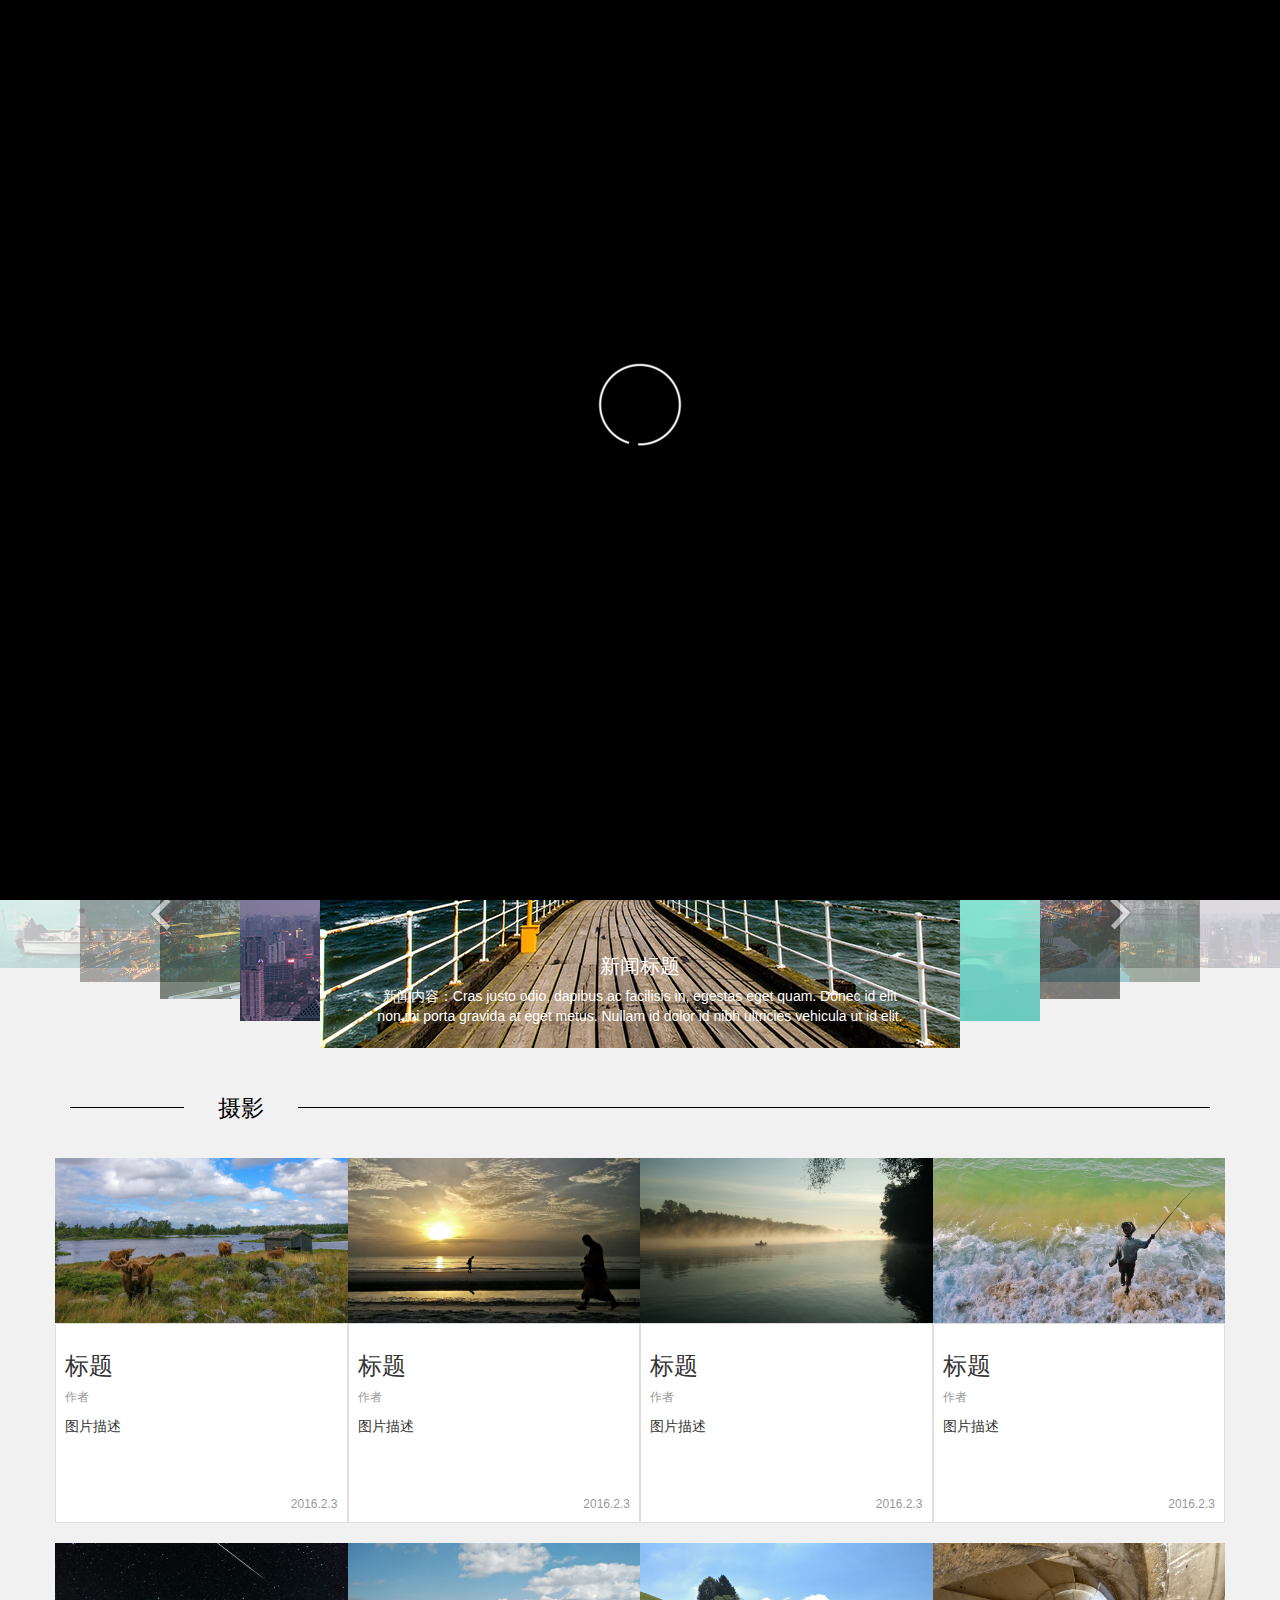
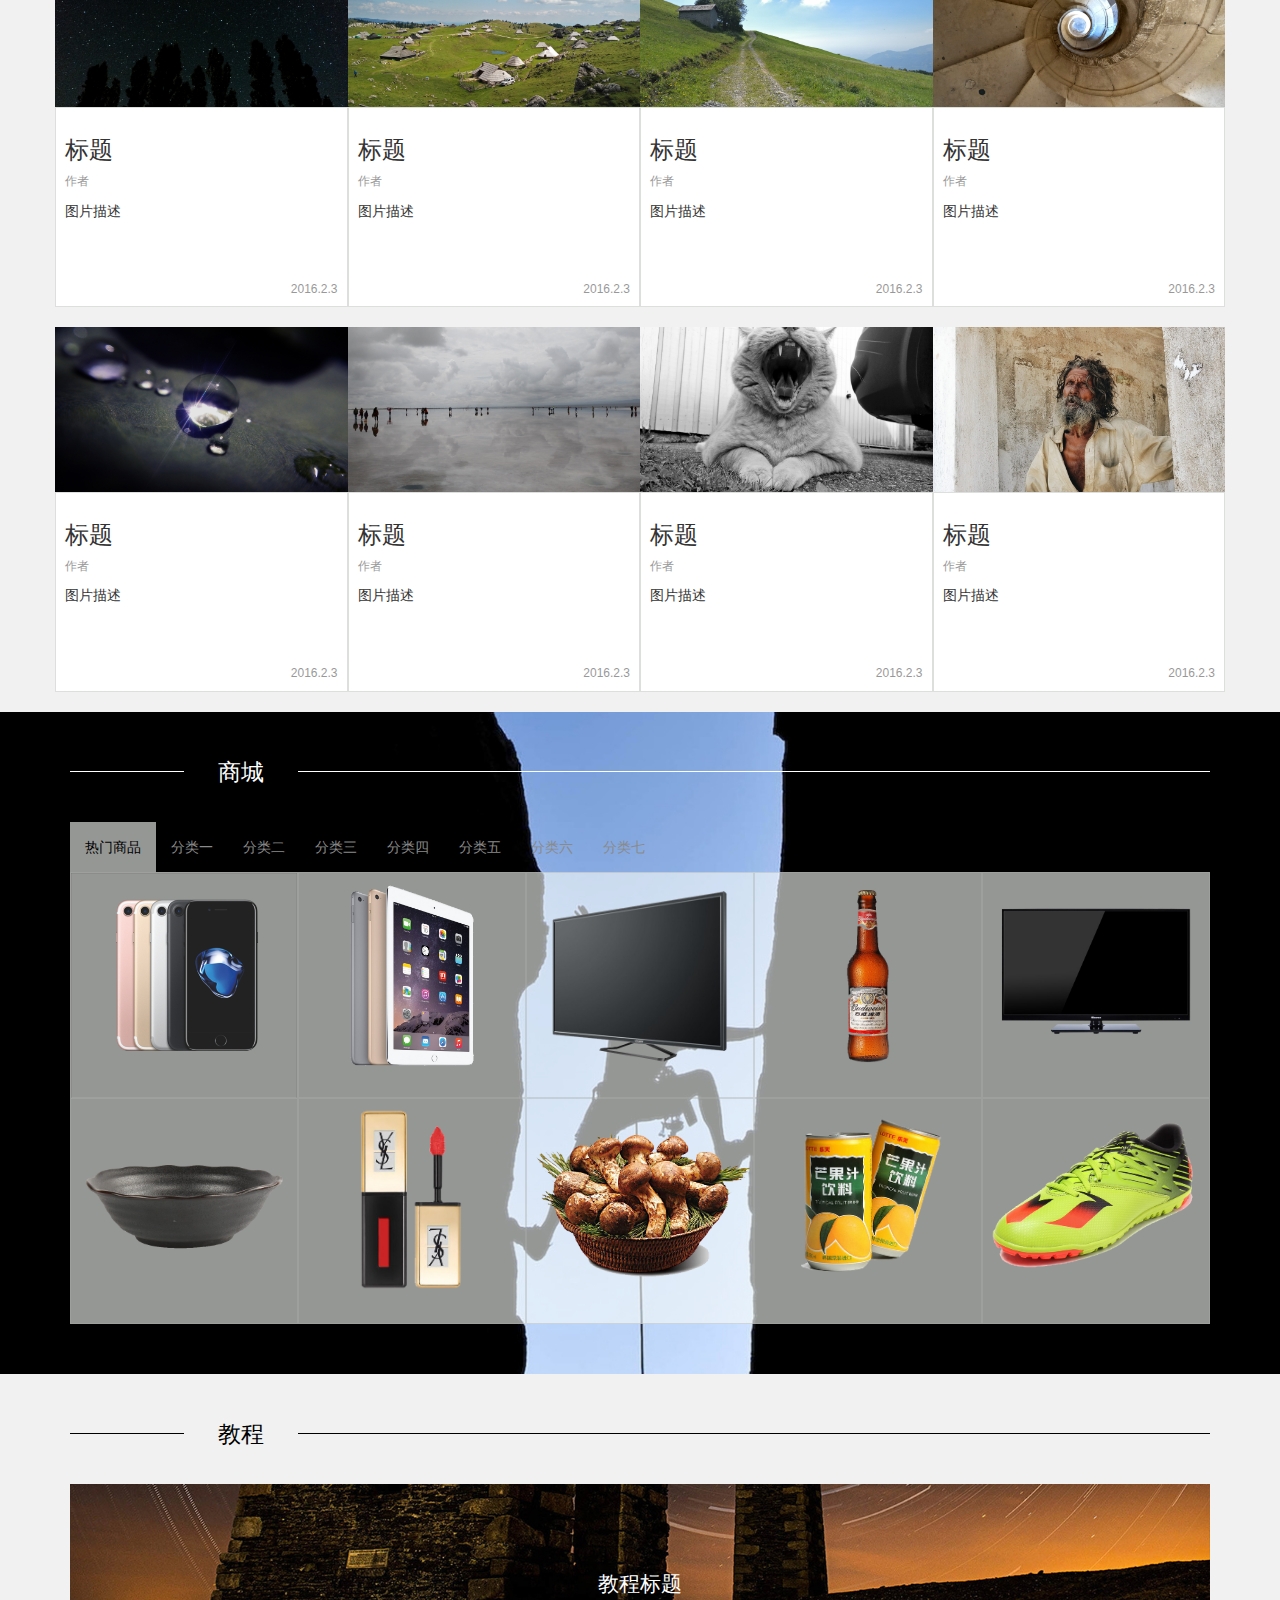
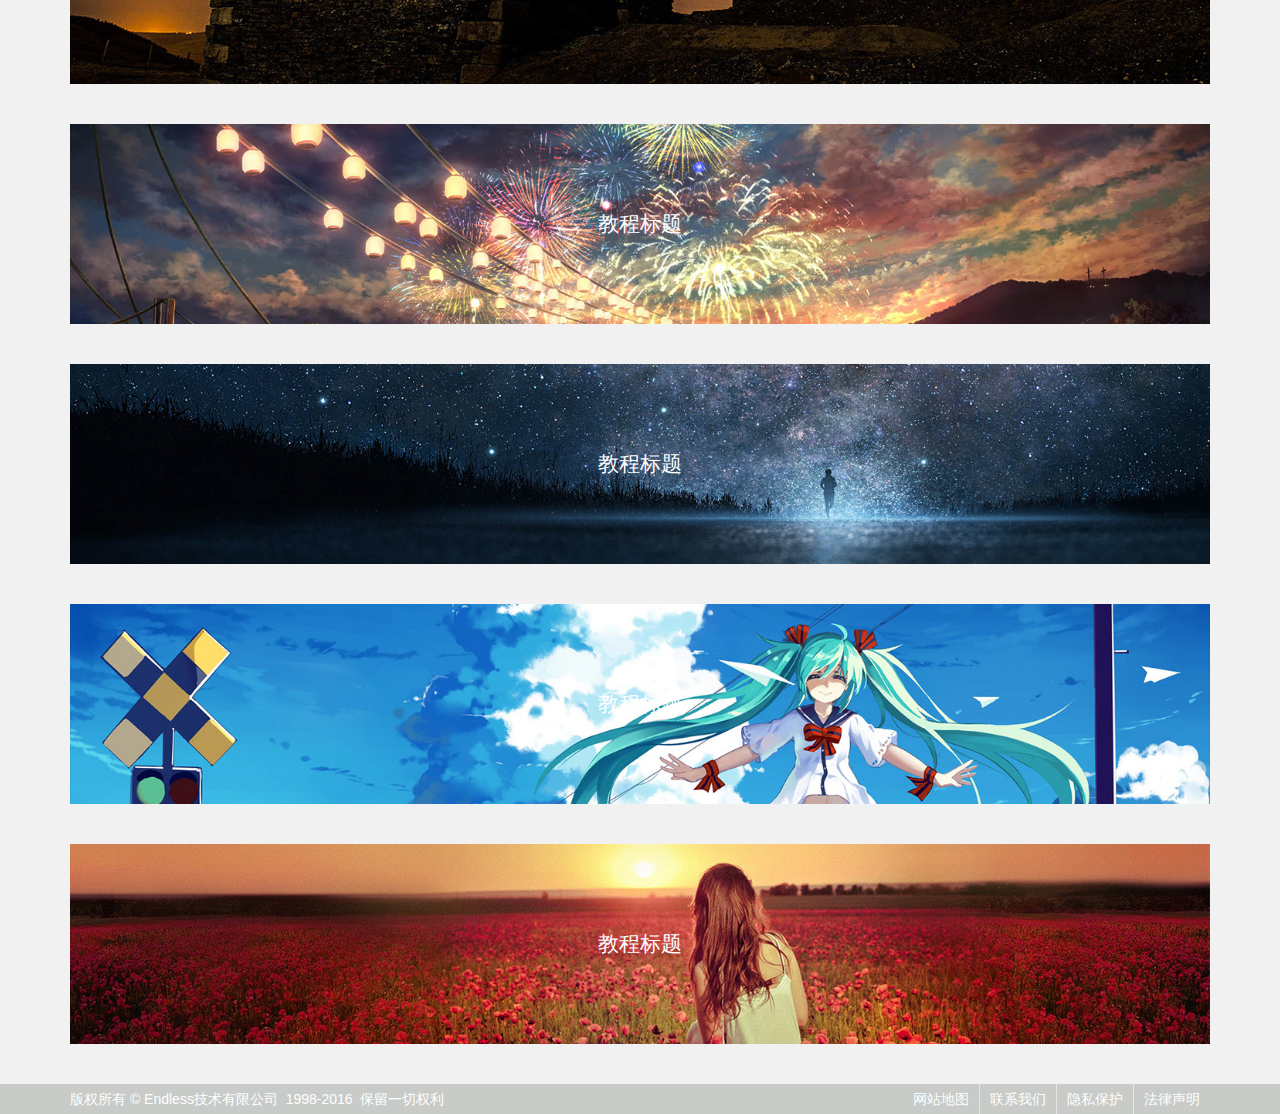
==== index.html @ 7df39880 "FirstTest" ====
<!DOCTYPE html>
<html lang="en">
<head>
    <meta charset="UTF-8">
    <title>Title</title>
    <link rel="stylesheet" href="CSS/bootstrap.css">
    <link rel="stylesheet" href="CSS/style.css">
    <link rel="stylesheet" href="CSS/jquery.lightbox-0.5.css">
    <script src="JS/jquery-3.1.0.min.js"></script>
    <script src="JS/bootstrap.min.js"></script>
    <script src="JS/style.js"></script>
    <script src="JS/Carousel.js"></script>
    <script src="JS/jquery.lightbox-0.5.min.js"></script>
</head>
<body>
<div class="loader">
    <div class="loader-content">
        <img src=images/11.gif alt="Loader" class="loader-loader" />
    </div>
</div>
<section id="header">
   <header>
       <div class="container">
           <div class="row clearfix">
               <div class="col-md-6 column" id="header-l">
                  <p>欢迎来到Endless</p>
                  <p>请</p>
                  <p><a href="#">登陆</a></p>
                  <p><a href="#">注册</a></p>
               </div>
               <div class="col-md-6 column" id="header-r">
                   <p><a href="#">退出</a></p>
                   <p><a href="#">用户名</a></p>
                   <div id="head-pic"><a href="#" ><img alt="" src="images/touxiang.jpg.png" /></a></div>
               </div>
           </div>
       </div>
   </header>
</section>
<section id="nav-main">
    <div class="container">
        <div class="row clearfix">
            <div class="col-md-2 column" id="nav-l">
                <a href="#"><h2>Endless</h2></a>
            </div>
            <div class="col-md-10 column" id="nav-r">
                <ul>
                  <!--  <li><a href="#">首页&lt;!&ndash;<span><i class="glyphicon glyphicon-home"></i></span>&ndash;&gt;</a> </li>
                    &lt;!&ndash; <li>|</li>&ndash;&gt;
                    <li><a href="news.html">资讯&lt;!&ndash;<span><i class="glyphicon glyphicon-cloud"></i></span>&ndash;&gt;</a> </li>
                    &lt;!&ndash;<li>|</li>&ndash;&gt;
                    <li><a href="shop.html">装备&lt;!&ndash;<span><i class="glyphicon glyphicon-shopping-cart"></i></span>&ndash;&gt;</a> </li>
                    &lt;!&ndash; <li>|</li>&ndash;&gt;
                    <li><a href="photo.html">摄影&lt;!&ndash;<span><i class="glyphicon glyphicon-camera"></i></span>&ndash;&gt;</a> </li>
                    &lt;!&ndash;<li>|</li>&ndash;&gt;
                    <li><a href="#">位置&lt;!&ndash;<span><i class="glyphicon glyphicon-globe"></i></span>&ndash;&gt;</a> </li>
                    &lt;!&ndash;<li>|</li>&ndash;&gt;
                    <li><a href="tutorial.html">教程&lt;!&ndash;<span><i class="glyphicon glyphicon-book"></i></span>&ndash;&gt;</a> </li>
                    &lt;!&ndash;<li>|</li>&ndash;&gt;
                    <li><a href="#">攻略&lt;!&ndash;<span><i class="glyphicon glyphicon-file"></i></span>&ndash;&gt;</a> </li>
                    &lt;!&ndash; <li>|</li>&ndash;&gt;
                    <li><a href="#">社区&lt;!&ndash;<span><i class="glyphicon glyphicon-comment"></i></span>&ndash;&gt;</a> </li>
                    <li><a href="#">社区&lt;!&ndash;<span><i class="glyphicon glyphicon-comment"></i></span>&ndash;&gt;</a> </li>-->
                </ul>
            </div>
        </div>
    </div>
</section>
<section id="pic">
    <div class="carousel slide" id="carousel-448951">
        <ol class="carousel-indicators">
            <li class="active" data-slide-to="0" data-target="#carousel-448951">
            </li>
            <li data-slide-to="1" data-target="#carousel-448951">
            </li>
            <li data-slide-to="2" data-target="#carousel-448951">
            </li>
            <li data-slide-to="3" data-target="#carousel-448951">
            </li>
        </ol>
        <div class="carousel-inner">
            <div class="item active">
                <img alt="" src="images/1.jpg" />
            </div>
            <div class="item">
                <img alt="" src="images/2.jpg" />
            </div>
            <div class="item">
                <img alt="" src="images/3.jpg" />

            </div>
            <div class="item">
                <img alt="" src="images/4.jpg" />
            </div>
        </div> <a class="left carousel-control" href="#carousel-448951" data-slide="prev"><span class="glyphicon glyphicon-chevron-left"></span></a> <a class="right carousel-control" href="#carousel-448951" data-slide="next"><span class="glyphicon glyphicon-chevron-right"></span></a>
    </div>
</section>
<section id="news">
    <div class="container">
        <div class="row clearfix">
            <div class="col-md-12 column">
                <div class="title-main-name">
                    <div class="title-main-name-l"></div>
                    <div class="title-main-name-c">
                        <a href="#"> <p>新闻</p></a>
                    </div>
                    <div class="title-main-name-r"></div>
                </div>
            </div>
        </div>
    </div>
    <div class="J_Poster poster-main"   data-setting='{

                                                                                    "height":270,
                                                                                    "posterWidth":640,
                                                                                    "posterHeight":270,
                                                                                    "scale":0.8,
                                                                                    "verticalAlign":"middle",
                                                                                    "speed":1000,
                                                                                    "autoPlay":false,
                                                                                    "delay":2000
																					}'>
        <div class="poster-btn poster-prev-btn"></div>
        <ul class="poster-list" style="list-style: none">
            <li class="poster-item"><a href="#"><img src="images/news1.jpg" width="100%" height="100%"></a><div class="news-message"><div class="title"><p class="p-title">新闻标题</p></div><div class="area"><p>新闻内容：Cras justo odio, dapibus ac facilisis in, egestas eget quam. Donec id elit non mi porta gravida at eget metus. Nullam id dolor id nibh ultricies vehicula ut id elit.</p></div></div></li>
            <li class="poster-item"><a href="#"><img src="images/news2.jpg" width="100%" height="100%"></a><div class="news-message"><div class="title"><p class="p-title">新闻标题</p></div><div class="area"><p>新闻内容：Cras justo odio, dapibus ac facilisis in, egestas eget quam. Donec id elit non mi porta gravida at eget metus. Nullam id dolor id nibh ultricies vehicula ut id elit.</p></div></div></li>
            <li class="poster-item"><a href="#"><img src="images/news3.jpg" width="100%" height="100%"></a><div class="news-message"><div class="title"><p class="p-title">新闻标题</p></div><div class="area"><p>新闻内容：Cras justo odio, dapibus ac facilisis in, egestas eget quam. Donec id elit non mi porta gravida at eget metus. Nullam id dolor id nibh ultricies vehicula ut id elit.</p></div></div></li>
            <li class="poster-item"><a href="#"><img src="images/news4.jpg" width="100%" height="100%"></a><div class="news-message"><div class="title"><p class="p-title">新闻标题</p></div><div class="area"><p>新闻内容：Cras justo odio, dapibus ac facilisis in, egestas eget quam. Donec id elit non mi porta gravida at eget metus. Nullam id dolor id nibh ultricies vehicula ut id elit.</p></div></div></li>
            <li class="poster-item"><a href="#"><img src="images/news5.jpg" width="100%" height="100%"></a><div class="news-message"><div class="title"><p class="p-title">新闻标题</p></div><div class="area"><p>新闻内容：Cras justo odio, dapibus ac facilisis in, egestas eget quam. Donec id elit non mi porta gravida at eget metus. Nullam id dolor id nibh ultricies vehicula ut id elit.</p></div></div></li>
            <li class="poster-item"><a href="#"><img src="images/news2.jpg" width="100%" height="100%"></a><div class="news-message"><div class="title"><p class="p-title">新闻标题</p></div><div class="area"><p>新闻内容：Cras justo odio, dapibus ac facilisis in, egestas eget quam. Donec id elit non mi porta gravida at eget metus. Nullam id dolor id nibh ultricies vehicula ut id elit.</p></div></div></li>
            <li class="poster-item"><a href="#"><img src="images/news3.jpg" width="100%" height="100%"></a><div class="news-message"><div class="title"><p class="p-title">新闻标题</p></div><div class="area"><p>新闻内容：Cras justo odio, dapibus ac facilisis in, egestas eget quam. Donec id elit non mi porta gravida at eget metus. Nullam id dolor id nibh ultricies vehicula ut id elit.</p></div></div></li>
            <li class="poster-item"><a href="#"><img src="images/news4.jpg" width="100%" height="100%"></a><div class="news-message"><div class="title"><p class="p-title">新闻标题</p></div><div class="area"><p>新闻内容：Cras justo odio, dapibus ac facilisis in, egestas eget quam. Donec id elit non mi porta gravida at eget metus. Nullam id dolor id nibh ultricies vehicula ut id elit.</p></div></div></li>
            <li class="poster-item"><a href="#"><img src="images/news5.jpg" width="100%" height="100%"></a><div class="news-message"><div class="title"><p class="p-title">新闻标题</p></div><div class="area"><p>新闻内容：Cras justo odio, dapibus ac facilisis in, egestas eget quam. Donec id elit non mi porta gravida at eget metus. Nullam id dolor id nibh ultricies vehicula ut id elit.</p></div></div></li>
        </ul>
        <div class="poster-btn poster-next-btn" ></div>
    </div>
</section>
<section id="photo">
    <div class="container">
        <div class="row clearfix">
            <div class="col-md-12 column">
                <div class="title-main-name">
                    <div class="title-main-name-l"></div>
                    <div class="title-main-name-c">
                        <a href="#">  <p>摄影</p></a>
                    </div>
                    <div class="title-main-name-r"></div>
                </div>
            </div>
        </div>
    </div>
    <div id="gallery">
        <div class="container">
            <div class="row clearfix">
                <div class="col-md-12 column">
                    <div class="row">
                        <div class="col-md-3">
                            <div class="thumbnail">

                                <a href="images/bp1.jpg" title="5">                                    <img alt="300x200" src="images/p1.jpg" />
                                </a>

                                <div class="caption">
                                    <h3>
                                        标题
                                    </h3>
                                    <p class="p-writer">
                                        作者
                                    </p>
                                    <p class="p-text">
                                        图片描述
                                    </p>
                                    <p class="p-time">
                                        2016.2.3
                                    </p>
                                </div>
                            </div>
                        </div>
                        <div class="col-md-3">
                            <div class="thumbnail">
                                <a href="images/bp2.jpg" title="6">                                    <img alt="300x200" src="images/p2.jpg" />
                                </a>

                                <div class="caption">
                                    <h3>
                                        标题
                                    </h3>
                                    <p class="p-writer">
                                        作者
                                    </p>
                                    <p class="p-text">
                                        图片描述
                                    </p>
                                    <p class="p-time">
                                        2016.2.3
                                    </p>
                                </div>
                            </div>
                        </div>
                        <div class="col-md-3">
                            <div class="thumbnail">

                                <a href="images/bp3.jpg" title="7">                                    <img alt="300x200" src="images/p3.jpg" />
                                </a>

                                <div class="caption">
                                    <h3>
                                        标题
                                    </h3>
                                    <p class="p-writer">
                                        作者
                                    </p>
                                    <p class="p-text">
                                        图片描述
                                    </p>
                                    <p class="p-time">
                                        2016.2.3
                                    </p>
                                </div>
                            </div>
                        </div>
                        <div class="col-md-3">
                            <div class="thumbnail">

                                <a href="images/bp4.jpg" title="8">                                    <img alt="300x200" src="images/p4.jpg" />
                                </a>

                                <div class="caption">
                                    <h3>
                                        标题
                                    </h3>
                                    <p class="p-writer">
                                        作者
                                    </p>
                                    <p class="p-text">
                                        图片描述
                                    </p>
                                    <p class="p-time">
                                        2016.2.3
                                    </p>
                                </div>
                            </div>
                        </div>
                    </div>
                </div>
            </div>
        </div>
        <div class="container">
            <div class="row clearfix">
                <div class="col-md-12 column">
                    <div class="row">
                        <div class="col-md-3">
                            <div class="thumbnail">

                                <a href="images/bp5.jpg" title="5">                                    <img alt="300x200" src="images/p5.jpg" />
                                </a>

                                <div class="caption">
                                    <h3>
                                        标题
                                    </h3>
                                    <p class="p-writer">
                                        作者
                                    </p>
                                    <p class="p-text">
                                        图片描述
                                    </p>
                                    <p class="p-time">
                                        2016.2.3
                                    </p>
                                </div>
                            </div>
                        </div>
                        <div class="col-md-3">
                            <div class="thumbnail">

                                <a href="images/bp6.jpg" title="6">                                    <img alt="300x200" src="images/p6.jpg" />
                                </a>

                                <div class="caption">
                                    <h3>
                                        标题
                                    </h3>
                                    <p class="p-writer">
                                        作者
                                    </p>
                                    <p class="p-text">
                                        图片描述
                                    </p>
                                    <p class="p-time">
                                        2016.2.3
                                    </p>
                                </div>
                            </div>
                        </div>
                        <div class="col-md-3">
                            <div class="thumbnail">

                                <a href="images/bp7.jpg" title="7">                                    <img alt="300x200" src="images/p7.jpg" />
                                </a>

                                <div class="caption">
                                    <h3>
                                        标题
                                    </h3>
                                    <p class="p-writer">
                                        作者
                                    </p>
                                    <p class="p-text">
                                        图片描述
                                    </p>
                                    <p class="p-time">
                                        2016.2.3
                                    </p>
                                </div>
                            </div>
                        </div>
                        <div class="col-md-3">
                            <div class="thumbnail">

                                <a href="images/bp8.jpg" title="8">                                    <img alt="300x200" src="images/p8.jpg" />
                                </a>

                                <div class="caption">
                                    <h3>
                                        标题
                                    </h3>
                                    <p class="p-writer">
                                        作者
                                    </p>
                                    <p class="p-text">
                                        图片描述
                                    </p>
                                    <p class="p-time">
                                        2016.2.3
                                    </p>
                                </div>
                            </div>
                        </div>
                    </div>
                </div>
            </div>
        </div>
        <div class="container">
            <div class="row clearfix">
                <div class="col-md-12 column">
                    <div class="row">
                        <div class="col-md-3">
                            <div class="thumbnail">

                                <a href="images/bp9.jpg" title="5">                                    <img alt="300x200" src="images/p9.jpg" />
                                </a>

                                <div class="caption">
                                    <h3>
                                        标题
                                    </h3>
                                    <p class="p-writer">
                                        作者
                                    </p>
                                    <p class="p-text">
                                        图片描述
                                    </p>
                                    <p class="p-time">
                                        2016.2.3
                                    </p>
                                </div>
                            </div>
                        </div>
                        <div class="col-md-3">
                            <div class="thumbnail">

                                <a href="images/bp10.jpg" title="6">                                    <img alt="300x200" src="images/p10.jpg" />
                                </a>

                                <div class="caption">
                                    <h3>
                                        标题
                                    </h3>
                                    <p class="p-writer">
                                        作者
                                    </p>
                                    <p class="p-text">
                                        图片描述
                                    </p>
                                    <p class="p-time">
                                        2016.2.3
                                    </p>
                                </div>
                            </div>
                        </div>
                        <div class="col-md-3">
                            <div class="thumbnail">

                                <a href="images/bp11.jpg" title="7">                                    <img alt="300x200" src="images/p11.jpg" />
                                </a>

                                <div class="caption">
                                    <h3>
                                        标题
                                    </h3>
                                    <p class="p-writer">
                                        作者
                                    </p>
                                    <p class="p-text">
                                        图片描述
                                    </p>
                                    <p class="p-time">
                                        2016.2.3
                                    </p>
                                </div>
                            </div>
                        </div>
                        <div class="col-md-3">
                            <div class="thumbnail">

                                <a href="images/bp12.jpg" title="8">                                    <img alt="300x200" src="images/p12.jpg" />
                                </a>

                                <div class="caption">
                                    <h3>
                                        标题
                                    </h3>
                                    <p class="p-writer">
                                        作者
                                    </p>
                                    <p class="p-text">
                                        图片描述
                                    </p>
                                    <p class="p-time">
                                        2016.2.3
                                    </p>
                                </div>
                            </div>
                        </div>
                    </div>
                </div>
            </div>
        </div>
    </div>

</section>
<section id="shop">
    <div class="container">
        <div class="row clearfix">
            <div class="col-md-12 column">
                <div class="title-main-name">
                    <div class="title-main-name-l"></div>
                    <div class="title-main-name-c">
                        <a href="#"><p>商城</p></a>
                    </div>
                    <div class="title-main-name-r"></div>
                </div>
            </div>
        </div>
    </div>
    <div class="container">
        <div class="row clearfix">
            <div class="col-md-12 column">
                <div id="shop-box">
                    <ul>
                        <li><a href="#">热门商品</a></li>
                        <li><a href="#">分类一</a></li>
                        <li><a href="#">分类二</a></li>
                        <li><a href="#">分类三</a></li>
                        <li><a href="#">分类四</a></li>
                        <li><a href="#">分类五</a></li>
                        <li><a href="#">分类六</a></li>
                        <li><a href="#">分类七</a></li>
                    </ul>
                    <div id="shop-s-box">
                        <div class="shop-box-pic"><a href="#"><img src="images/shop1.png"><p>商品名称</p></a> </div>
                        <div class="shop-box-pic"><a href="#"><img src="images/shop2.png"><p>商品名称</p></a> </div>
                        <div class="shop-box-pic"><a href="#"><img src="images/shop3.png"><p>商品名称</p></a> </div>
                        <div class="shop-box-pic"><a href="#"><img src="images/shop4.png"><p>商品名称</p></a> </div>
                        <div class="shop-box-pic"><a href="#"><img src="images/shop5.png"><p>商品名称</p></a> </div>
                        <div class="shop-box-pic"><a href="#"><img src="images/shop6.png"><p>商品名称</p></a> </div>
                        <div class="shop-box-pic"><a href="#"><img src="images/shop7.png"><p>商品名称</p></a> </div>
                        <div class="shop-box-pic"><a href="#"><img src="images/shop8.png"><p>商品名称</p></a> </div>
                        <div class="shop-box-pic"><a href="#"><img src="images/shop9.png"><p>商品名称</p></a> </div>
                        <div class="shop-box-pic"><a href="#"><img src="images/shop10.png"><p>商品名称</p></a> </div>
                    </div>
                </div>
            </div>
        </div>
    </div>
</section>
<section id="strategy">
    <div class="container">
        <div class="row clearfix">
            <div class="col-md-12 column">
                <div class="title-main-name">
                    <div class="title-main-name-l"></div>
                    <div class="title-main-name-c">
                        <a href="#"> <p>教程</p></a>
                    </div>
                    <div class="title-main-name-r"></div>
                </div>
            </div>
        </div>
    </div>
    <div class="container">
        <div class="row clearfix">
            <div class="col-md-12 column">
                <div class="strategy-pic">
                    <img class="strategy-pic-img" alt="" src="images/s2.jpg" />
                    <a href="#"> <span class="strategy-pic-title">教程标题</span></a>
                </div>
            </div>
        </div>
    </div>
    <div class="container">
        <div class="row clearfix">
            <div class="col-md-12 column">
                <div class="strategy-pic">
                    <img alt="" src="images/s3.jpg" />
                    <a href="#"> <span class="strategy-pic-title">教程标题</span></a>
                </div>
            </div>
        </div>
    </div>
    <div class="container">
        <div class="row clearfix">
            <div class="col-md-12 column">
                <div class="strategy-pic">
                    <img alt="" src="images/s4.jpg" />
                    <a href="#"> <span class="strategy-pic-title">教程标题</span></a>
                </div>
            </div>
        </div>
    </div>
    <div class="container">
        <div class="row clearfix">
            <div class="col-md-12 column">
                <div class="strategy-pic">
                    <img alt="" src="images/s5.jpg" />
                    <a href="#"> <span class="strategy-pic-title">教程标题</span></a>
                </div>
            </div>
        </div>
    </div>
    <div class="container">
        <div class="row clearfix">
            <div class="col-md-12 column">
                <div class="strategy-pic">
                    <img alt="" src="images/s1.jpg" />
                    <a href="#"> <span class="strategy-pic-title">教程标题</span></a>
                </div>
            </div>
        </div>
    </div>
</section>
<section id="footer">
    <footer>
        <div class="top"><a href="#nav-main" id="top-button" onfocus="this.blur();"><img src="images/返回顶部.png"></a></div>
        <div class="container">
            <div class="row clearfix">
                <div class="col-md-6 column" id="footer-l">
                    <p>版权所有&nbsp;©&nbsp;Endless技术有限公司&nbsp;&nbsp;1998-2016&nbsp;&nbsp;保留一切权利</p>
                </div>
                <div class="col-md-6 column" id="footer-r">
                    <ul>
                        <li><a href="#">法律声明</a> </li>
                        <li><a href="#">隐私保护</a> </li>
                        <li><a href="#">联系我们</a> </li>
                        <li><a href="#">网站地图</a> </li>
                    </ul>
                </div>
            </div>
        </div>
    </footer>
</section>
<script type="text/javascript">
    //数字转换为百分数的方法
    Number.prototype.toPercent=function(){
        return (Math.round(this*100)/100).toFixed(2)+'%';
    };
    //导航栏每一栏的类
    function navs(name,link) {
        this.name=name;
        this.link=link;
    }
    $(document).ready(function () {

        //引入lightBox插件
        $(function() {
            $('#gallery a').lightBox();
        });

       //生成carousel
        Carousel.in($(".J_Poster"));

        //new出每一栏
        var nav1=new navs("首页","index.html");
        var nav2=new navs("资讯","news.html");
        var nav3=new navs("装备","shop.html");
        var nav4=new navs("摄影","photo.html");
        var nav5=new navs("位置","#");
        var nav6=new navs("教程","tutorial.html");
        var nav7=new navs("攻略","strategy.html");
        var nav8=new navs("社区","#");

        //加入数组
        var nav = new Array(nav1,nav2,nav3,nav4,nav5,nav6,nav7,nav8);

        //插入节点
        for(i=0;i<nav.length;i++){
            var link=nav[i].link;
            var name=nav[i].name;
         $("#nav-r ul").append(" <li><a href='"+link+"' >"+name+"</a></li>");
        }

        //定义样式
        var length=[(100/nav.length).toPercent()].join();//获取每栏宽度
        $("#nav-r ul li").css("width",length);


    });
</script>
</body>
</html>
---- CSS/style.css ----
*{
    margin: 0;
    padding: 0;
}
body a{
    outline:none;
    blr:expression(this.onFocus=this.blur());
    text-decoration: none;
    color: black;
}
a:hover{
    text-decoration: none;
    color: black;
}
body{
    background-color: #f1f1f1;
}
.loader {
    position: fixed;
    z-index: 9999;
    width: 100%;
    height: 100%;
    background:black;
    text-align: center;
    /* loader页面消失采用渐隐的方式*/
    -webkit-transition: opacity 3s ease;
    -moz-transition: opacity 3s ease;
    -o-transition: opacity 3s ease;
    transition: opacity 3s ease;
}
/* 使用base64编码嵌入加载的logo */
.loader-content  {
    display: block;
    position: relative;
    top: 45%;
}
.loader-content img{
    width: 400px;
    height: 300px;
    position: absolute;
    top:50%;
    left: 50%;
    margin-top: -150px;
    margin-left: -200px;
}
.fadeout {
    opacity: 0;
    filter: alpha(opacity=0);
}
/*header*/
#header{
    z-index: 9998;
    height: 30px;
    width: 100%;
    margin: 0 auto;
    background-color: rgba(195, 198, 195, 0.6);
    /*position: fixed;*/
    top: 0;
    -webkit-transition: opacity 3s ease;
    -moz-transition: opacity 3s ease;
    -o-transition: opacity 3s ease;
    transition: opacity 3s ease;


}
#header .container{
    height: 30px;
}
#header .container .row{
    height: 30px;
}
#header a{
    color: white;
}
#header-l p{
    float: left;
    color: white;
    line-height: 30px;
    padding:0 16px;
    margin-bottom: 0;
}
#header-r p{
    float: right;
    color: white;
    line-height: 30px;
    padding:0 16px;
    margin-bottom: 0;
}
#head-pic{
    float: right;
    width: 30px;
    height: 30px;
}
#head-pic img{
    width: 30px;
    height: 30px;
}
#header p a{
    text-decoration: none;
}
/*导航*/
/*#nav-main{
    margin: 5px 0 5px 0;
}*/
 #nav-l{
     margin-top: 30px;
 }
#nav-r{
    height: 60px;

    text-align: center;
    padding-left: 0px;
    margin-top: 30px;
}
#nav-r ul{
    margin: 15px auto;
    height: 30px;
    width: 100%;
    list-style: none;
    display: inline-block;
}
#nav-r ul li{
  /*  width: 12.5%;*/
    float: left;
    line-height: 30px;
    border-right: 1px solid rgba(0, 0, 0, 0.5);
}
#nav-r ul li:last-child{
    border-right: 0px;
}
#nav-r ul li a{
    width: 100%;
    text-decoration: none;
    color: black;
    display: block;
    /*padding: 0 40px;*/
}
#nav-r ul li a:hover {
    text-decoration: none;
    color: #0C417E;
}
#nav-main div div div h2{
    height: 30px;
    text-align: center;
    display: block;
    line-height: 30px;
    /*padding-right: 0px;
    padding-left: 150px;*/
    margin-top: 15px;
    margin-bottom: 15px;
}
@media only screen and (max-width: 990px){
    #nav-l{
        display: none;
    }
}
/*  .glyphicon{
      color: #723025;
  }*/
/*新闻*/
.title-main-name{
    width: 100%;
    height: 40px;
    /*background-color: #0C417E;*/
    margin: 40px auto 30px auto;
}
.title-main-name .title-main-name-l{
    float: left;
    width:10% ;
    height: 20px;
    border-bottom:1px solid black;
    /* background-color: #2b542c;*/
}
.title-main-name .title-main-name-c{
    float: left;
    width: 10%;
    height: 40px;
    display:inline;
    text-align: center;
    /* background-color: #541e11;*/
}
.title-main-name .title-main-name-c p{
    font-size: 17pt;
    display:inline;
    line-height: 40px;
    margin: 0 auto;
}
.title-main-name .title-main-name-r{
    float: left;
    width: 80%;
    height: 20px;
    border-bottom:1px solid black;
}

.poster-main{
    position:relative;
    width:800px;
    height:270px;
}
.poster-main a,.poster-main img{
    display:block;
}
.poster-main .poster-list{
    width:800px;
    height:270px;
}
.poster-main .poster-list .poster-item{
    position:absolute;
    left:0;
    top:0;
}
.poster-main .poster-btn{
    position:absolute;
    top:0;
    width:100px;
    height:270px;
    z-index:10;
    cursor:pointer;
    opacity:0.8;
}
.poster-main .poster-prev-btn{
    left:0;
    background:  url(../images/btn_l.png) no-repeat center center;
}
.poster-main .poster-next-btn{
    right:0;
    background: url(../images/btn_r.png) no-repeat center center;
}
.poster-main .poster-list .poster-item .title{
    width: 100px;
    height: 20px;
    /*background-color: #2b542c;*/
    position: absolute;
    top: 66%;
    left: 50%;
    margin-left:-50px;
}
.poster-main .poster-list .poster-item .area{
    width: 540px;
    height: 40px;
   /* background-color: #0C417E;*/
    position: absolute;
    top: 77%;
    left: 50%;
    margin-left:-270px;
}
.poster-main .poster-list .poster-item .p-title{
    font-size: 15pt;
}
.poster-main .poster-list .poster-item p{
    color: white;
    text-align: center;
    line-height: 20px;
}
.poster-main .poster-list .poster-item .news-message{
    display: none;
}
/*摄影*/
#photo .caption{
    height: 200px;
}
#photo .thumbnail{
    padding: 0px;
    border-radius:0px;
    border: 0px;
}
#photo .thumbnail .caption{
    border: 0.1px solid rgba(171, 174, 171, 0.4);
   /* border-right: 0px;*/
}
#photo .col-md-3:last-child .thumbnail  .caption {
    border: 0.1px solid rgba(171, 174, 171, 0.4);
}
#photo .col-md-3{
    padding-left: 0px;padding-right: 0px;
}
#photo .p-writer{
    font-size: 9pt;
    opacity: 0.5;
}
#photo .p-text{
    height: 70px;
}
#photo .p-time{
    font-size: 9pt;
    float: right;
    opacity: 0.5;
}
.photo-btn {
    border-radius: 0px;
    height: 30px;
    margin: 5px 5px;
    border: 0;
}

/*商城*/
#shop{
   background: url(../images/shop.jpg);
    padding: 0px 0px 0px 0px;
    background-size: cover;
    background-repeat:no-repeat;
   /* background-attachment:fixed;*/
    background-position:center;
}
#shop .title-main-name .title-main-name-l{
    border-bottom:1px solid #ffffff;
}
#shop .title-main-name .title-main-name-c p{
    color: white;
}
#shop .title-main-name .title-main-name-r {
    border-bottom: 1px solid #ffffff;
}
#shop #shop-box{
    width: 100%;
    display: block;
    margin-bottom: 50px;
}
#shop #shop-box ul{
    height: 50px;
    list-style: none;
    display:block;
    position: relative;
    margin-bottom: 0px;
}
#shop #shop-box ul li{
    line-height: 50px;
    text-align: center;
    float: left;
    transition: all.4s;
}
#shop #shop-box ul li:first-child{
    background-color: rgba(248, 251, 248, 0.6);
}
#shop #shop-box ul li:first-child a{
    color: black;
}
#shop #shop-box ul li a{
    padding:0 15px 0 15px;
    text-decoration: none;
    color: #8a8a8a;
    transition: all.4s;
}
#shop #shop-box ul li:hover{
    background-color:  rgba(248, 251, 248, 1);
}
#shop #shop-box ul li:hover a{
    color: black;
}
#shop #shop-box #shop-s-box{
    width: 100%;
}
#shop #shop-box #shop-s-box .shop-box-pic{
    background-color: rgba(248, 251, 248, 0.6);
    width: 20%;
    float: left;
    border: 0.1px solid rgba(171, 174, 171, 0.4);
    transition: all.4s;
    position: relative;
 }
#shop #shop-box #shop-s-box .shop-box-pic img{
    width: 100%;
}
#shop #shop-box #shop-s-box .shop-box-pic p {
    color: black;
    position: absolute;
    z-index: 3;
    top: 88%;
    left: 10px;
    transition: all.4s;
    opacity: 0;
}
#shop #shop-box #shop-s-box .shop-box-pic:hover{
    background-color: rgba(248, 251, 248, 1);
}
#shop #shop-box #shop-s-box .shop-box-pic:hover p{
    opacity: 1;
    color: black;
}
/*攻略*/
#strategy .strategy-pic{
    display: block;
    width: 100%;
    height:200px;
    margin: 0px auto 40px auto;
    position: relative;
    overflow: hidden;
}
#strategy .strategy-pic  img{
    display: block;
    width: 100%;
    transition: all.4s;
}
#strategy .strategy-pic .strategy-pic-title{
    z-index: 100;
    line-height: 200px;
    width: 100%;
    height: 200px;
    text-align: center;
    vertical-align: middle;
    position: absolute;
    color: #fff;
    top: 0;
    transition: all.4s;
    font-size: 16pt;
}

#strategy .strategy-pic .strategy-pic-title:hover{
    background-color: rgba(24,14,8,.5);
}

/*footer*/
#footer{
    height: 30px;
    width: 100%;
    margin: 0 auto;
    background-color: rgba(195, 198, 195, 0.9);
    position: relative;
}
#footer .container .row p{
    margin-bottom: 0px;
    line-height: 30px;
    color: white;
    float: left;
}
#footer  #footer-l{
    float: left;
}
#footer  #footer-r{
    float: right;
}
#footer  #footer-r ul{
    list-style: none;
    float: right;
    margin-bottom: 0px;
}
#footer  #footer-r ul li{
    float: right;
    text-align: center;
    line-height: 30px;
    padding: 0 10px;
    border-right: 1px ;
    border-right: 1px solid rgba(255, 255, 255, 0.5);
}
#footer  #footer-r ul li:first-child{
    border-right: 0px;
}
#footer  #footer-r ul li a{
    text-decoration: none;
    color: white;
}
#footer .top{
    width: 50px;
    height: 50px;
    float: left;
    position: fixed;
    z-index: 999;
    right: 10px;
    display: none;
}
#footer .top:hover{
    opacity: 1;
    transform-origin:center ;
    animation: sigma 1s;
}
#footer .top img{
    width: 100%;
}
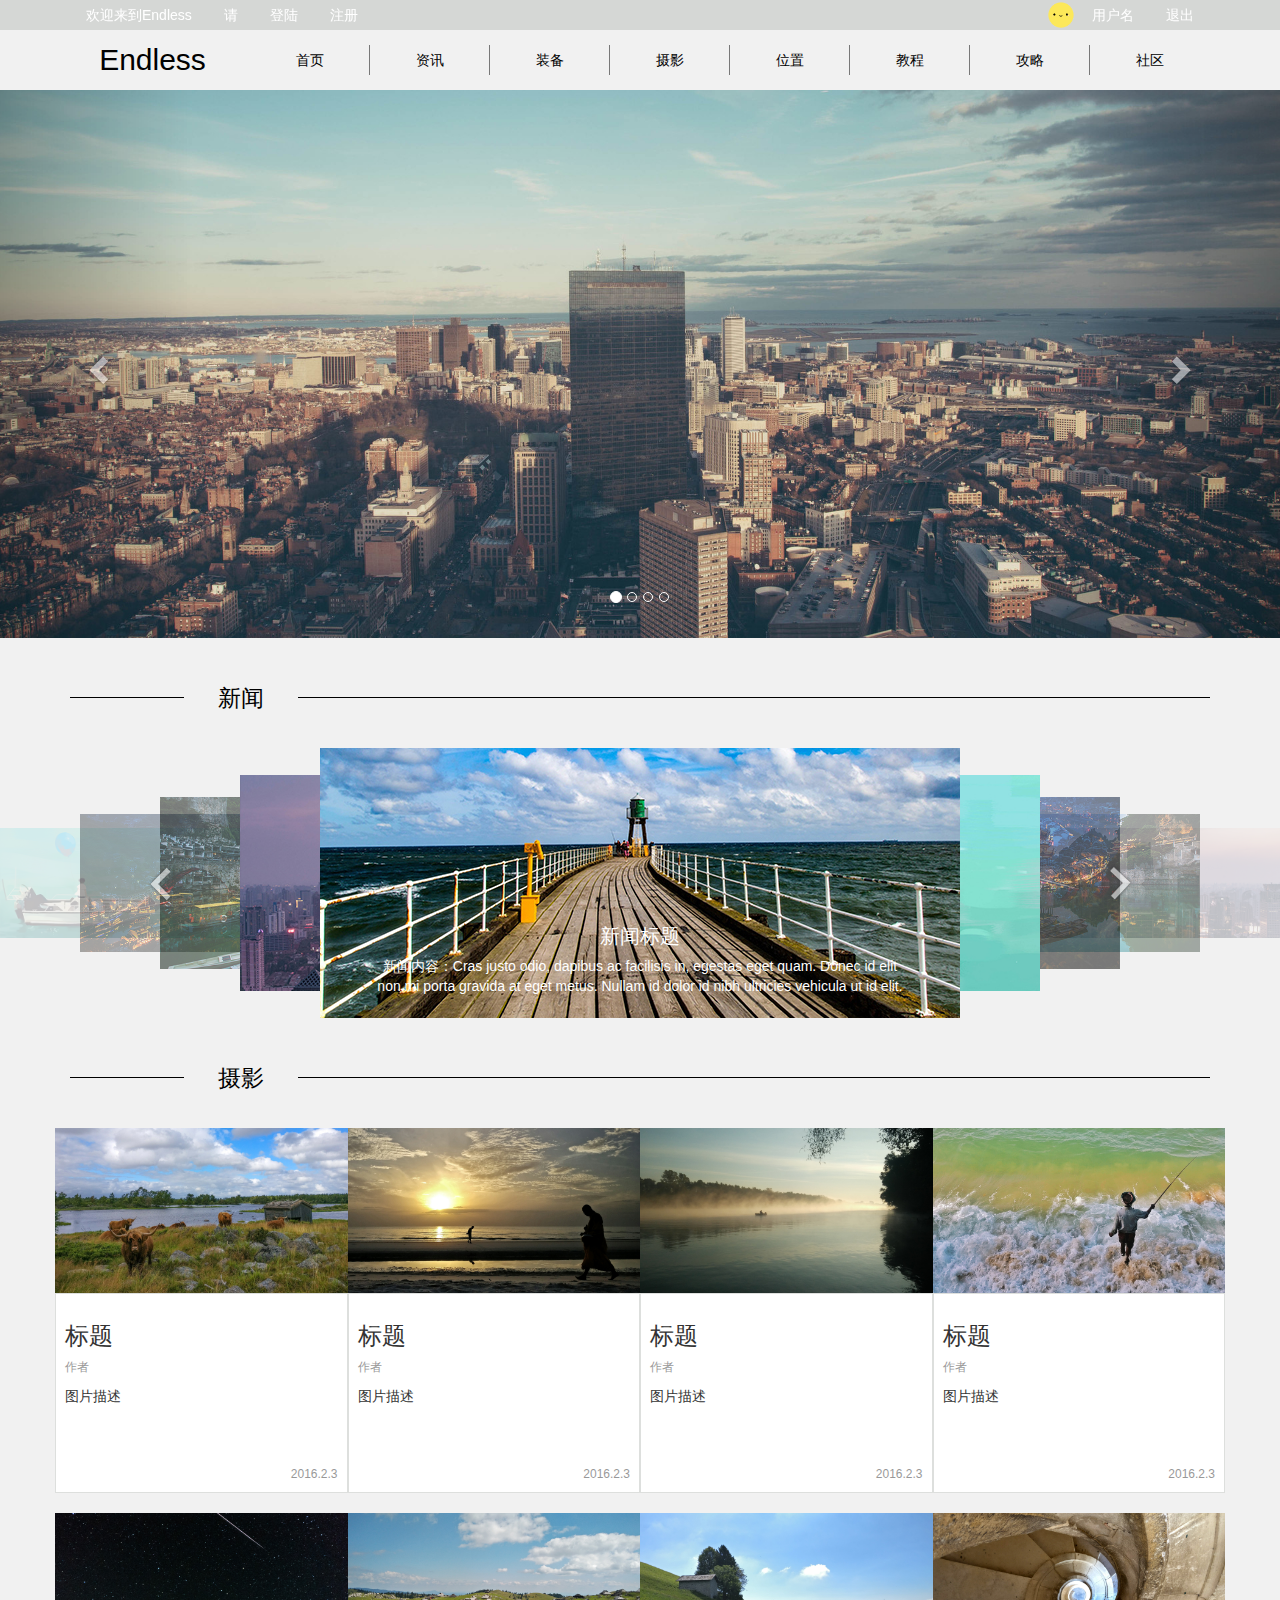
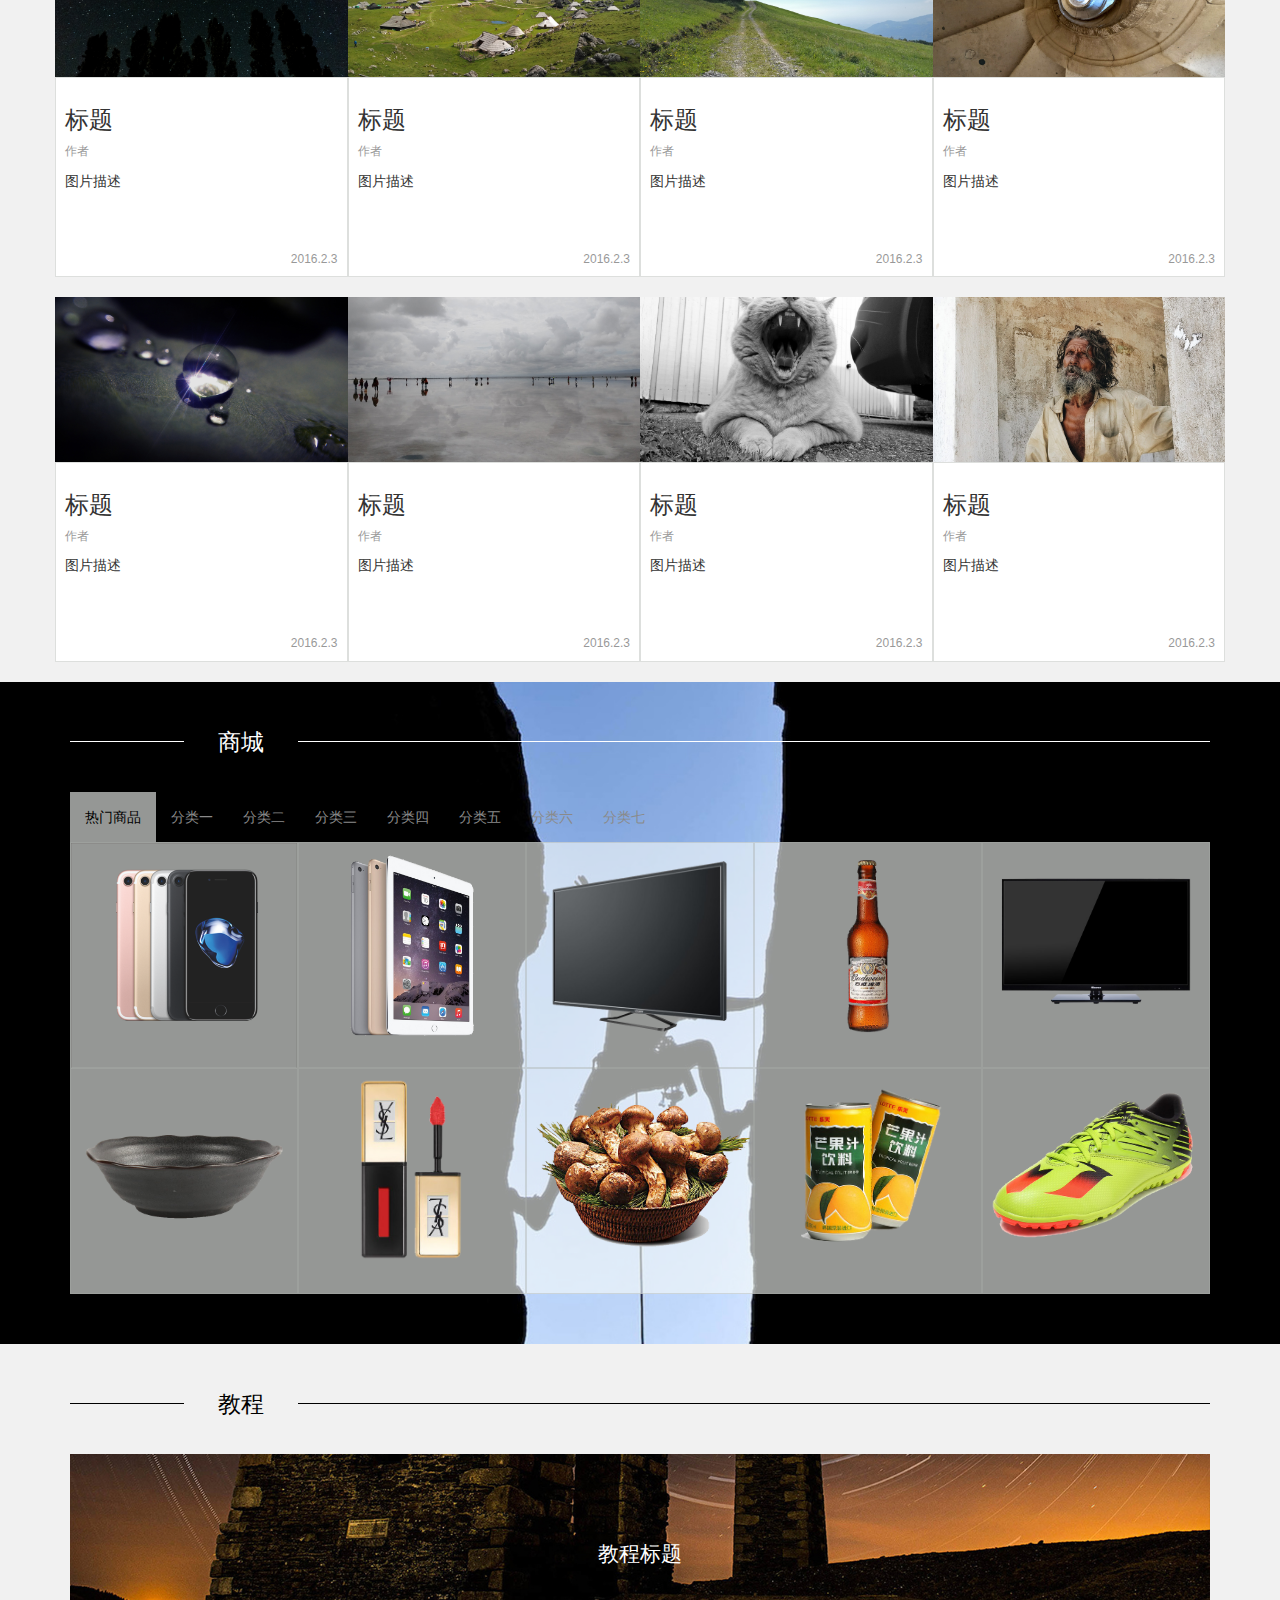
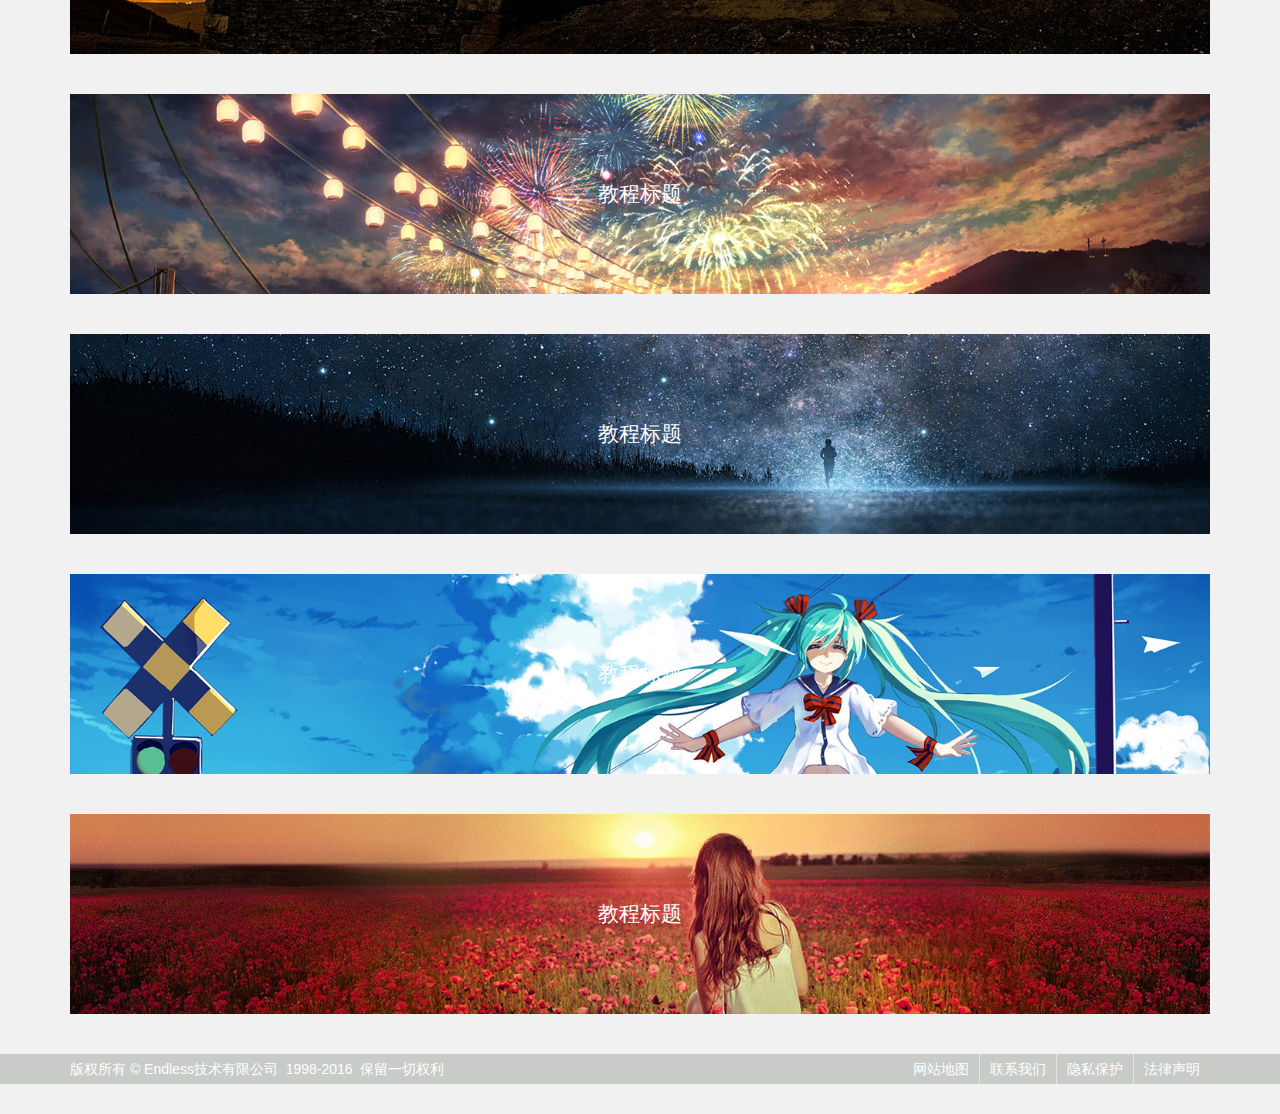
==== commit 76841e21: "updata" ====
--- a/index.html
+++ b/index.html
@@ -3,6 +3,7 @@
 <head>
     <meta charset="UTF-8">
     <title>Title</title>
+    <link rel="Shortcut Icon" href="favicon.ico" >
     <link rel="stylesheet" href="CSS/bootstrap.css">
     <link rel="stylesheet" href="CSS/style.css">
     <link rel="stylesheet" href="CSS/jquery.lightbox-0.5.css">
@@ -571,16 +572,17 @@
     </footer>
 </section>
 <script type="text/javascript">
-    //数字转换为百分数的方法
-    Number.prototype.toPercent=function(){
-        return (Math.round(this*100)/100).toFixed(2)+'%';
-    };
-    //导航栏每一栏的类
-    function navs(name,link) {
-        this.name=name;
-        this.link=link;
-    }
+    window.onload=$(document).loadings();
     $(document).ready(function () {
+        //数字转换为百分数的方法
+        Number.prototype.toPercent=function(){
+            return (Math.round(this*100)/100).toFixed(2)+'%';
+        };
+        //导航栏每一栏的类
+        function navs(name,link) {
+            this.name=name;
+            this.link=link;
+        }
 
         //引入lightBox插件
         $(function() {
